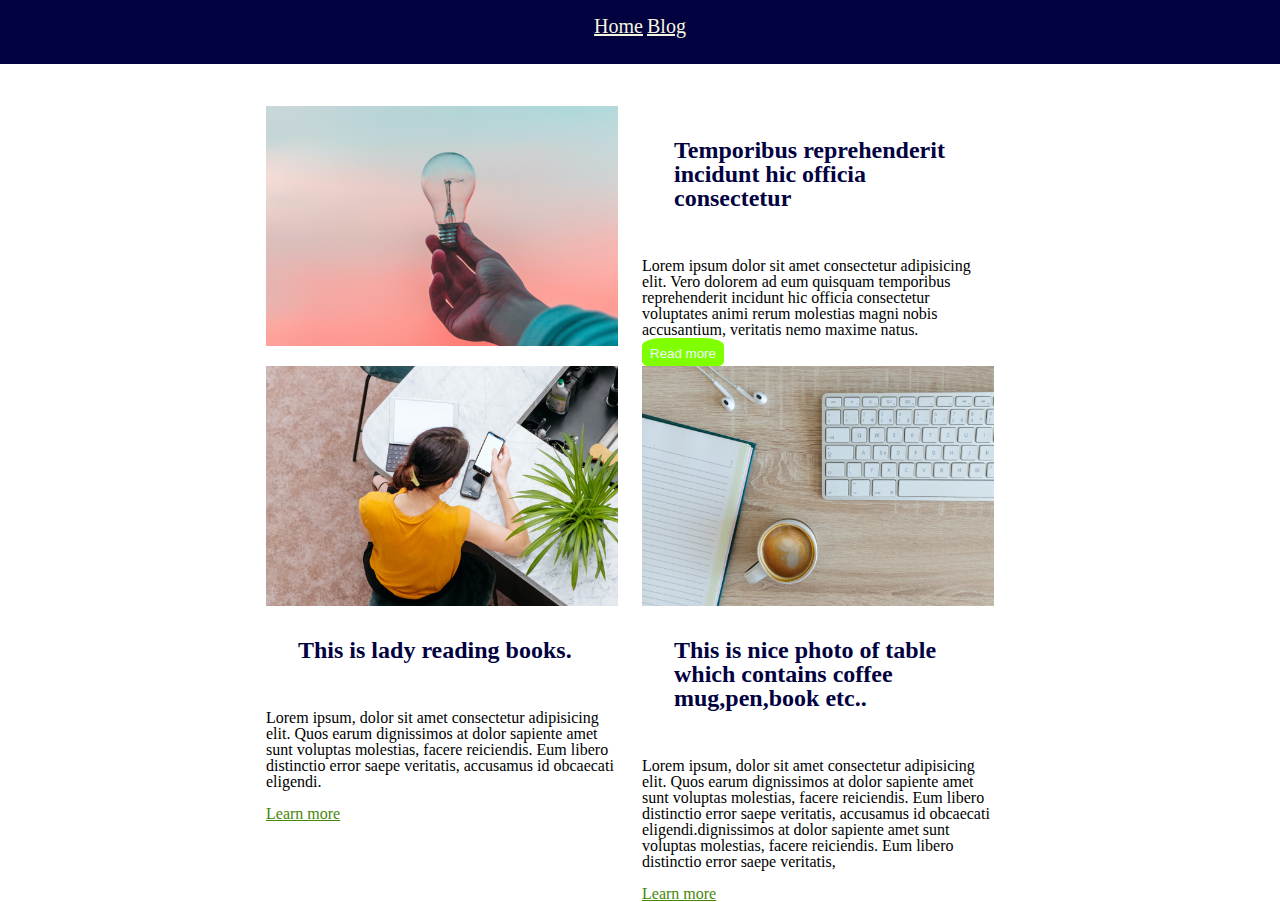
==== blog.html @ f604b493 "initial commit" ====
<html lang="en">
  <head>
    <meta charset="UTF-8" />
    <meta http-equiv="X-UA-Compatible" content="IE=edge" />
    <meta name="viewport" content="width=device-width, initial-scale=1.0" />
    <link rel="stylesheet" href="assets/stylesheets/blog.css" />
    <title>Document</title>
  </head>
  <body>
    <header class="header">
      <a href="home.html">Home</a>

      <a href="#">Blog</a>
    </header>
    <div class="mainbody">
      <div class="row1">
        <div class="block1">
          <img src="assets/media/bulb.png" alt="bulb" />
        </div>
        <div class="block1">
          <h2>Temporibus reprehenderit incidunt hic officia consectetur</h2>
          <p>
            Lorem ipsum dolor sit amet consectetur adipisicing elit. Vero
            dolorem ad eum quisquam temporibus reprehenderit incidunt hic
            officia consectetur voluptates animi rerum molestias magni nobis
            accusantium, veritatis nemo maxime natus.
          </p>
          <button>Read more</button>
        </div>
      </div>
      <div class="row2">
        <div class="block2">
          <img src="assets/media/lady.png" alt="lady" />
          <h2>This is lady reading books.</h2>
          <p>
            Lorem ipsum, dolor sit amet consectetur adipisicing elit. Quos earum
            dignissimos at dolor sapiente amet sunt voluptas molestias, facere
            reiciendis. Eum libero distinctio error saepe veritatis, accusamus
            id obcaecati eligendi.
          </p>
          <br />
          <a href="#">Learn more</a>
        </div>
        <div class="block2">
          <img src="assets/media/table.png" alt="table" />
          <h2>
            This is nice photo of table which contains coffee mug,pen,book etc..
          </h2>
          <p>
            Lorem ipsum, dolor sit amet consectetur adipisicing elit. Quos earum
            dignissimos at dolor sapiente amet sunt voluptas molestias, facere
            reiciendis. Eum libero distinctio error saepe veritatis, accusamus
            id obcaecati eligendi.dignissimos at dolor sapiente amet sunt
            voluptas molestias, facere reiciendis. Eum libero distinctio error
            saepe veritatis,
          </p>
          <br />
          <a href="#">Learn more</a>
        </div>
      </div>
    </div>
  </body>
</html>
---- assets/stylesheets/blog.css ----
/* http://meyerweb.com/eric/tools/css/reset/ 
   v2.0 | 20110126
   License: none (public domain)
*/

html,
body,
div,
span,
applet,
object,
iframe,
h1,
h2,
h3,
h4,
h5,
h6,
p,
blockquote,
pre,
a,
abbr,
acronym,
address,
big,
cite,
code,
del,
dfn,
em,
img,
ins,
kbd,
q,
s,
samp,
small,
strike,
strong,
sub,
sup,
tt,
var,
b,
u,
i,
center,
dl,
dt,
dd,
ol,
ul,
li,
fieldset,
form,
label,
legend,
table,
caption,
tbody,
tfoot,
thead,
tr,
th,
td,
article,
aside,
canvas,
details,
embed,
figure,
figcaption,
footer,
header,
hgroup,
menu,
nav,
output,
ruby,
section,
summary,
time,
mark,
audio,
video {
  margin: 0;
  padding: 0;
  border: 0;
  font-size: 100%;
  font: inherit;
  vertical-align: baseline;
}
/* HTML5 display-role reset for older browsers */
article,
aside,
details,
figcaption,
figure,
footer,
header,
hgroup,
menu,
nav,
section {
  display: block;
}
body {
  line-height: 1;
}
ol,
ul {
  list-style: none;
}
blockquote,
q {
  quotes: none;
}
blockquote:before,
blockquote:after,
q:before,
q:after {
  content: "";
  content: none;
}
table {
  border-collapse: collapse;
  border-spacing: 0;
}

/* our css */

.header {
  height: 2rem;
  background-color: rgb(2, 2, 65);
  text-align: center;
  padding: 1rem;
}

.header a {
  font-size: 20px;
  color: beige;
}

.mainbody {
  width: 80%;
  margin-top: 2rem;
  margin-left: 20%;
  margin-right: 20%;
}

.block1 {
  height: 15rem;
  width: 22rem;
  margin: 10px;

  display: inline-block;
  vertical-align: top;
}

.block2 {
  height: 30rem;
  width: 22rem;
  margin: 10px;
  vertical-align: top;
  display: inline-block;
}

img {
  height: 15rem;
  width: 22rem;
}

h2 {
  font-size: 1.5rem;
  font-weight: bolder;
  padding-bottom: 1rem;
  color: rgb(2, 2, 65);
  margin: 2rem;
}
button {
  background-color: chartreuse;
  border-radius: 25%;
  color: aliceblue;
  padding: 0.5rem;
  border: none;
}

.block2 a {
  color: rgb(72, 134, 9);
}
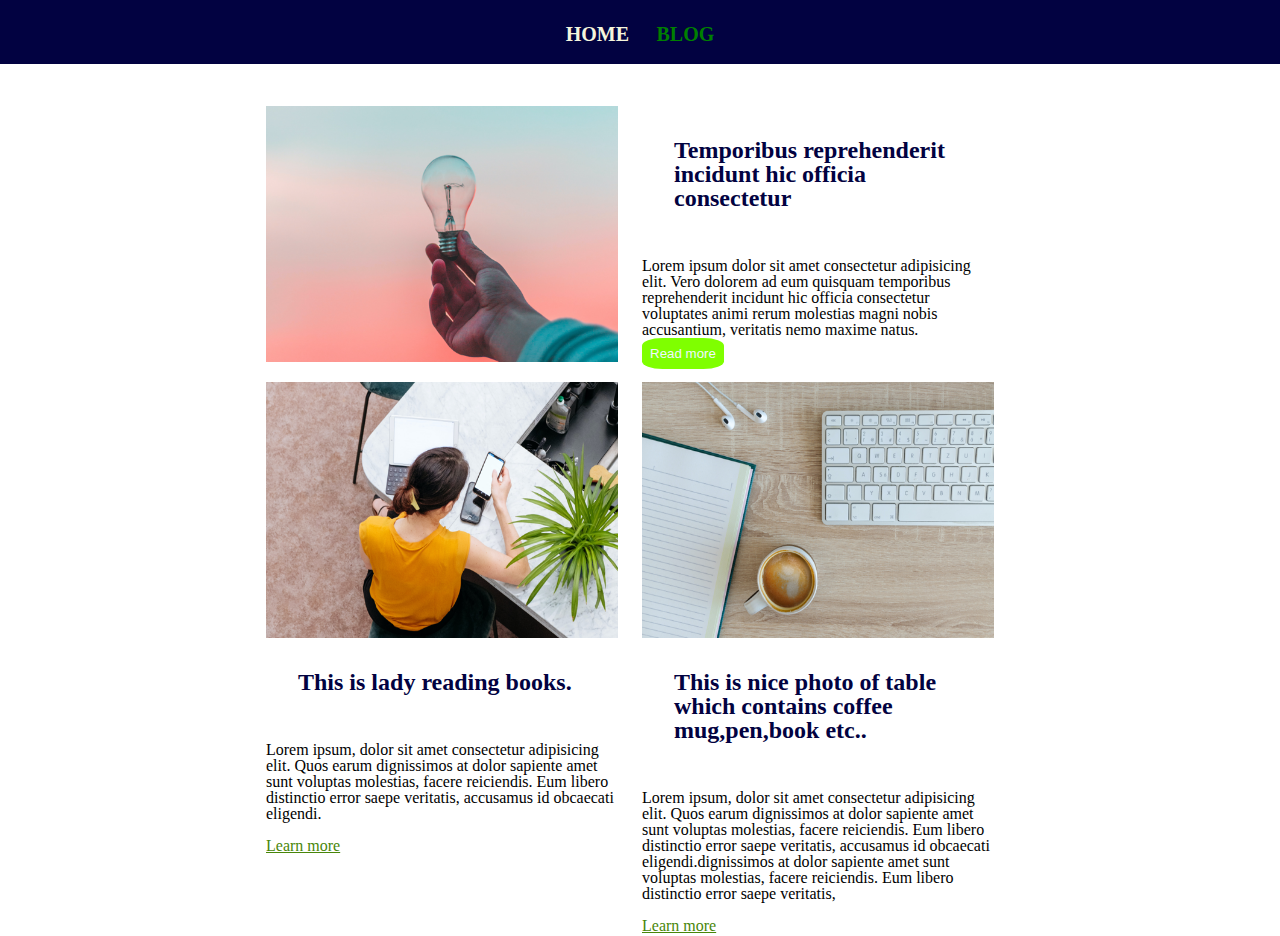
==== commit a1558224: "checkpoint 1 changes" ====
--- a/blog.html
+++ b/blog.html
@@ -3,21 +3,23 @@
     <meta charset="UTF-8" />
     <meta http-equiv="X-UA-Compatible" content="IE=edge" />
     <meta name="viewport" content="width=device-width, initial-scale=1.0" />
-    <link rel="stylesheet" href="assets/stylesheets/blog.css" />
-    <title>Document</title>
+    <link rel="stylesheet" href="assets/stylesheets/style.css" />
+    <title>blog</title>
   </head>
   <body>
-    <header class="header">
-      <a href="home.html">Home</a>
+    <header>
+      <nav class="header">
+        <a href="index.html">HOME</a>
+        <a href="blog.html" class="green">BLOG</a>
+      </nav>
+    </header>
 
-      <a href="#">Blog</a>
-    </header>
     <div class="mainbody">
-      <div class="row1">
-        <div class="block1">
+      <div class="row-2-1">
+        <div class="block-2-1">
           <img src="assets/media/bulb.png" alt="bulb" />
         </div>
-        <div class="block1">
+        <div class="block-2-1">
           <h2>Temporibus reprehenderit incidunt hic officia consectetur</h2>
           <p>
             Lorem ipsum dolor sit amet consectetur adipisicing elit. Vero
@@ -28,8 +30,8 @@
           <button>Read more</button>
         </div>
       </div>
-      <div class="row2">
-        <div class="block2">
+      <div class="row-2-2">
+        <div class="block-2-2">
           <img src="assets/media/lady.png" alt="lady" />
           <h2>This is lady reading books.</h2>
           <p>
@@ -41,7 +43,7 @@
           <br />
           <a href="#">Learn more</a>
         </div>
-        <div class="block2">
+        <div class="block-2-2">
           <img src="assets/media/table.png" alt="table" />
           <h2>
             This is nice photo of table which contains coffee mug,pen,book etc..
--- a/assets/stylesheets/style.css
+++ b/assets/stylesheets/style.css
@@ -0,0 +1,363 @@
+/* http://meyerweb.com/eric/tools/css/reset/ 
+   v2.0 | 20110126
+   License: none (public domain)
+*/
+
+html,
+body,
+div,
+span,
+applet,
+object,
+iframe,
+h1,
+h2,
+h3,
+h4,
+h5,
+h6,
+p,
+blockquote,
+pre,
+a,
+abbr,
+acronym,
+address,
+big,
+cite,
+code,
+del,
+dfn,
+em,
+img,
+ins,
+kbd,
+q,
+s,
+samp,
+small,
+strike,
+strong,
+sub,
+sup,
+tt,
+var,
+b,
+u,
+i,
+center,
+dl,
+dt,
+dd,
+ol,
+ul,
+li,
+fieldset,
+form,
+label,
+legend,
+table,
+caption,
+tbody,
+tfoot,
+thead,
+tr,
+th,
+td,
+article,
+aside,
+canvas,
+details,
+embed,
+figure,
+figcaption,
+footer,
+header,
+hgroup,
+menu,
+nav,
+output,
+ruby,
+section,
+summary,
+time,
+mark,
+audio,
+video {
+  margin: 0;
+  padding: 0;
+  border: 0;
+  font-size: 100%;
+  font: inherit;
+  vertical-align: baseline;
+}
+/* HTML5 display-role reset for older browsers */
+article,
+aside,
+details,
+figcaption,
+figure,
+footer,
+header,
+hgroup,
+menu,
+nav,
+section {
+  display: block;
+}
+body {
+  line-height: 1;
+}
+ol,
+ul {
+  list-style: none;
+}
+blockquote,
+q {
+  quotes: none;
+}
+blockquote:before,
+blockquote:after,
+q:before,
+q:after {
+  content: "";
+  content: none;
+}
+table {
+  border-collapse: collapse;
+  border-spacing: 0;
+}
+
+/* ------------------------- index css ---------------------------- */
+
+.header {
+  height: 2rem;
+  background-color: rgb(2, 2, 65);
+  text-align: center;
+  padding: 1rem;
+  font-size: 30;
+  font-weight: bolder;
+}
+
+.header a {
+  font-size: 20px;
+  color: beige;
+  text-decoration: none;
+  margin: 10px;
+}
+
+.header .green {
+  color: green;
+}
+
+.maindiv {
+  width: 75%;
+  margin: 0px auto;
+  text-align: center;
+  /* background-color: aqua; */
+}
+
+.firstrow h2,
+.firstrow .color-code {
+  text-align: center;
+}
+
+.outer-shadow {
+  /* margin: auto;
+  width: 50%;
+  margin-left: auto; */
+}
+
+.shadowbox {
+  height: 8rem;
+  width: 8rem;
+
+  background-color: #99d8ca;
+
+  outline: 0.5rem inset #5873e2;
+  outline-offset: -1rem;
+
+  box-shadow: 1rem 1rem #90ffa9, -1rem 1rem #90ffa9, 1rem -1rem #90ffa9,
+    -1rem -1rem #90ffa9;
+
+  border-radius: 10%;
+  border: 1rem solid #0d1430;
+  margin-left: 41.7%;
+}
+
+.color-code {
+  margin-top: 2rem;
+  margin-left: 2rem;
+}
+
+.fir-colo,
+.sec-colo,
+.thi-colo,
+.fou-colo,
+h3,
+.circle {
+  display: inline-block;
+  margin-left: 1rem;
+  vertical-align: middle;
+}
+.fir-colo .circle {
+  background-color: #99d8ca;
+}
+
+.sec-colo .circle {
+  background-color: #0d1430;
+}
+
+.thi-colo .circle {
+  background-color: #90ffa9;
+}
+
+.fou-colo .circle {
+  background-color: #5873e2;
+}
+
+.circle {
+  height: 20px;
+  width: 20px;
+  border-radius: 100%;
+  border: 1px solid;
+  vertical-align: middle;
+}
+
+.row1 {
+  width: 660px;
+  margin: auto;
+  border: 2px solid;
+  text-align: center;
+  margin-bottom: 1rem;
+}
+
+.block1 {
+  height: 180px;
+  width: 200px;
+  background-color: gray;
+  display: inline-block;
+  margin: 8px;
+}
+
+.border {
+  border: 2px solid;
+  box-sizing: border-box;
+}
+
+.block2 {
+  height: 180px;
+  width: 200px;
+  background-color: gray;
+  display: inline-block;
+  margin: 6px;
+  border: 2px solid;
+}
+
+h1 {
+  font-size: 2.5rem;
+  padding: 2rem 0px;
+  /*  */
+}
+
+h2 {
+  font-size: 2rem;
+  /*  */
+}
+
+.block-2-1 {
+  height: 16rem;
+  width: 22rem;
+  margin: 10px;
+
+  display: inline-block;
+  vertical-align: top;
+}
+
+.block-2-2 {
+  height: 34rem;
+  width: 22rem;
+  margin: 10px;
+  vertical-align: top;
+  display: inline-block;
+}
+
+img {
+  height: 16rem;
+  width: 22rem;
+}
+
+h2 {
+  font-size: 1.5rem;
+  font-weight: bolder;
+  padding-bottom: 1rem;
+  color: rgb(2, 2, 65);
+  margin: 2rem;
+}
+button {
+  background-color: chartreuse;
+  border-radius: 25%;
+  color: aliceblue;
+  padding: 0.5rem;
+  border: none;
+}
+
+.block-2-2 a {
+  color: rgb(72, 134, 9);
+}
+
+hr {
+  margin: 2rem 0px;
+  border-top: 1.5px dashed black;
+}
+
+/* -----------------blog ------------------- */
+
+.mainbody {
+  width: 80%;
+  margin: 0px auto;
+  margin-top: 2rem;
+  margin-left: 20%;
+  margin-right: 20%;
+}
+
+.block-2-1 {
+  height: 16rem;
+  width: 22rem;
+  margin: 10px;
+
+  display: inline-block;
+  vertical-align: top;
+}
+
+.block-2-2 {
+  height: 34rem;
+  width: 22rem;
+  margin: 10px;
+  vertical-align: top;
+  display: inline-block;
+}
+
+img {
+  height: 16rem;
+  width: 22rem;
+}
+
+h2 {
+  font-size: 1.5rem;
+  font-weight: bolder;
+  padding-bottom: 1rem;
+  color: rgb(2, 2, 65);
+  margin: 2rem;
+}
+button {
+  background-color: chartreuse;
+  border-radius: 25%;
+  color: aliceblue;
+  padding: 0.5rem;
+  border: none;
+}
+
+.block2 a {
+  color: rgb(72, 134, 9);
+}
